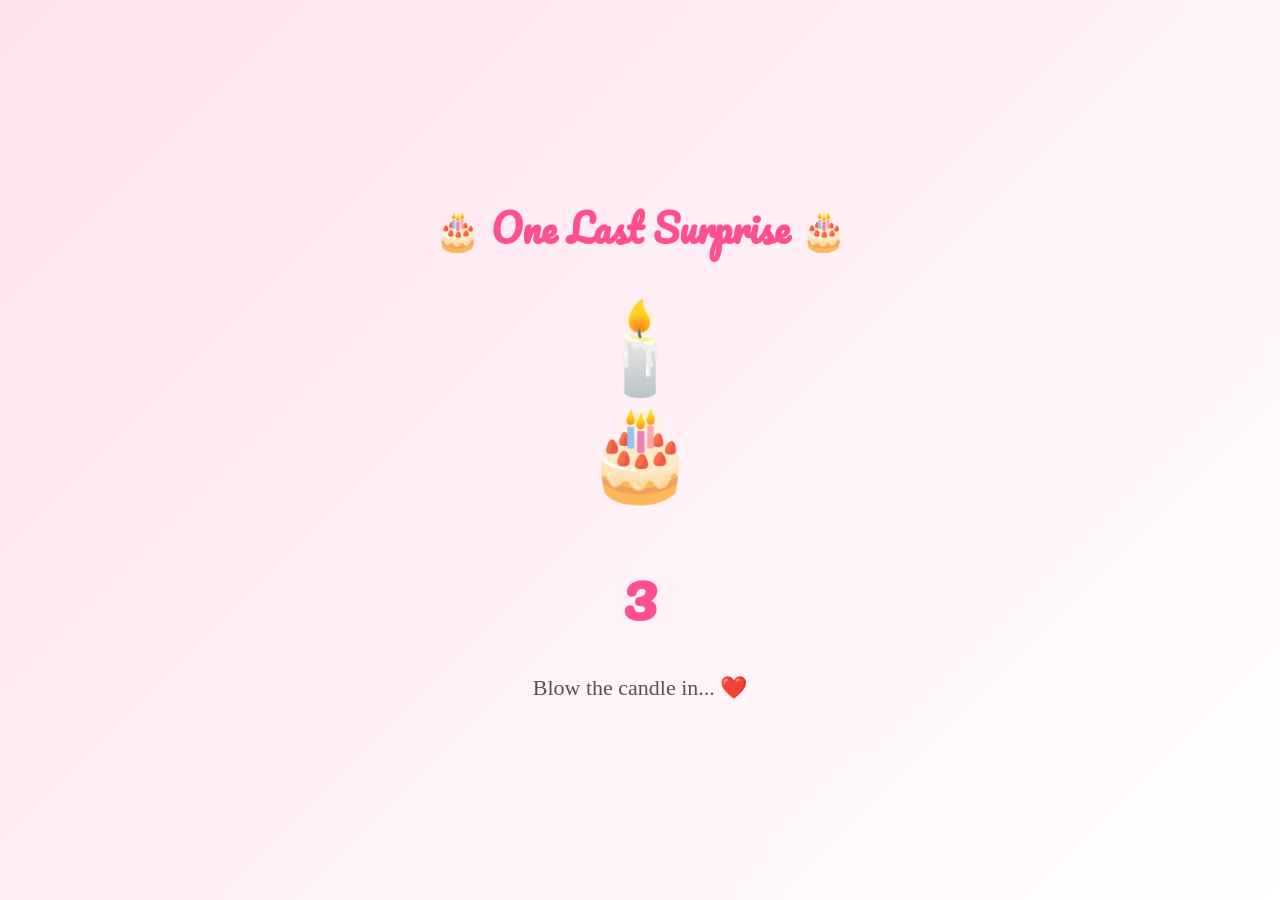
==== cake.html @ 522d52fc "Add files via upload" ====
<!DOCTYPE html>
<html lang="en">
<head>
<meta charset="UTF-8">
<meta name="viewport" content="width=device-width, initial-scale=1.0">
<title>One Last Surprise ❤️</title>

<link rel="stylesheet" href="design.css">
<link href="https://fonts.googleapis.com/css2?family=Poppins:wght@300;500;700&family=Pacifico&display=swap" rel="stylesheet">

</head>
<body>
<div class="hearts">
<span>❤️</span>
<span>💕</span>
<span>💗</span>
<span>❤️</span>
<span>💖</span>
<span>💕</span>
<span>❤️</span>
</div>
<div class="cakePage">

<h1 class="cakeTitle">🎂 One Last Surprise 🎂</h1>

<div id="cake">
🕯️<br>
🎂
</div>

<h2 id="countdown"></h2>

<p id="blowText"></p>

</div>
<script>

const countdown = document.getElementById("countdown");
const blowText = document.getElementById("blowText");
const cakePage = document.querySelector(".cakePage");

let count = 3;

blowText.innerHTML = "Blow the candle in... ❤️";


let timer = setInterval(function(){

countdown.innerHTML = count;


count--;


if(count < 0){

clearInterval(timer);


// Now lights become dim after countdown

blowText.innerHTML = "Make a wish Hemanth ❤️";


cakePage.style.transition = "3s";
cakePage.style.filter = "brightness(30%)";


setTimeout(function(){

countdown.innerHTML = "🎂";

cakePage.style.filter = "brightness(100%)";


setTimeout(function(){

window.location.href="celebration.html";

},2000);


},3000);


}


},1000);

</script>

</body>
</html>
---- design.css ----
*{
    margin:0;
    padding:0;
    box-sizing:border-box;
}


body{

    min-height:100vh;
    background:linear-gradient(135deg,#ffe1ed,#ffffff);
    font-family:"Segoe Print","Comic Sans MS",cursive;
    overflow:auto;

}


/* Floating Hearts */

.hearts{

    position:fixed;
    width:100%;
    height:100%;
    top:0;
    left:0;
    overflow:hidden;
    pointer-events:none;
    z-index:0;

}


.hearts span{

    position:absolute;
    bottom:-60px;
    animation:float 10s linear infinite;
    font-size:35px;

}


.hearts span:nth-child(1){
left:5%;
animation-delay:0s;
}

.hearts span:nth-child(2){
left:20%;
font-size:45px;
animation-delay:2s;
}

.hearts span:nth-child(3){
left:35%;
font-size:30px;
animation-delay:4s;
}

.hearts span:nth-child(4){
left:50%;
font-size:50px;
animation-delay:1s;
}

.hearts span:nth-child(5){
left:65%;
font-size:38px;
animation-delay:5s;
}

.hearts span:nth-child(6){
left:80%;
font-size:45px;
animation-delay:7s;
}

.hearts span:nth-child(7){
left:90%;
font-size:28px;
animation-delay:3s;
}



@keyframes float{

0%{
transform:translateY(0) rotate(0);
opacity:0;
}

20%{
opacity:1;
}

100%{
transform:translateY(-120vh) rotate(360deg);
opacity:0;
}

}



/* Main Card */


.container{

position:relative;
z-index:2;

width:90%;
max-width:520px;

background:white;

padding:40px 30px;

margin:auto;

text-align:center;

border-radius:35px;

border:3px solid #ff9fc5;

box-shadow:0 15px 40px rgba(255,105,150,0.3);

animation:appear 1s ease;

position:relative;
z-index:2;

width:90%;
max-width:520px;

background:white;

padding:35px 30px;

margin:40px auto;

text-align:center;

border-radius:35px;

border:3px solid #ff9fc5;

box-shadow:0 15px 40px rgba(255,105,150,0.3);

animation:appear 1s ease;

}



@keyframes appear{

from{

opacity:0;
transform:translateY(-50%) scale(.7);

}

to{

opacity:1;
transform:translateY(-50%) scale(1);

}

}



h1{

font-family:'Pacifico',cursive;
color:#ff4f91;
font-size:45px;

}



p{

color:#666;
font-size:18px;
line-height:1.8;

}



/* Buttons */


button{

margin-top:25px;

padding:15px 35px;

border:none;

border-radius:40px;

background:#ff6fa8;

color:white;

font-size:18px;

font-weight:bold;

cursor:pointer;

transition:.3s;

}



button:hover{

background:#ff4081;
transform:scale(1.08);

}



/* Notes */

.note{

background:#fff2f8;

padding:18px;

margin:15px;

border-radius:20px;

color:#d63384;

font-size:18px;
font-family:"Segoe Print","Comic Sans MS",cursive;


box-shadow:0 5px 15px rgba(255,105,150,.2);

}



/* CAKE */


.cake{

position:relative;

width:220px;

margin:40px auto;

}


.cake-layer{

height:45px;

margin:auto;

background:linear-gradient(#ffb6d5,#ff5f9e);

border-radius:20px;

box-shadow:0 5px 15px #ccc;

}


.layer1{
width:220px;
}

.layer2{
width:180px;
}

.layer3{
width:140px;
}



.icing{

height:25px;

width:200px;

background:white;

border-radius:50%;

position:absolute;

top:40px;

left:10px;

}



.candle{

font-size:45px;

text-align:center;

animation:flame 1s infinite alternate;

}



@keyframes flame{

from{
transform:scale(1);
}

to{
transform:scale(1.3);
}

}



/* Countdown */


#countdown{

font-size:80px;

color:#ff4f91;

font-family:'Pacifico';

}



/* Dark mode */

.darkScreen{

background:#111 !important;

}



/* Mobile */


@media(max-width:600px){

h1{

font-size:34px;

}

.container{

padding:25px 15px;

}

p{

font-size:16px;

}

}
   .container{

    position:relative;
    z-index:2;

    width:90%;
    max-width:520px;

    background:white;

    padding:35px 30px;

    margin:40px auto;

    text-align:center;

    border-radius:35px;

    border:3px solid #ff9fc5;

    box-shadow:0 15px 40px rgba(255,105,150,0.3);

    animation:appear 1s ease;

}


h1{
    font-size:38px;
}


p{
    font-size:16px;
    line-height:1.6;
}


button{
    padding:13px 28px;
    font-size:16px;
}


/* Hearts size adjustment */

.hearts span{
    font-size:25px;
}


.hearts span:nth-child(2){
    font-size:35px;
}

.hearts span:nth-child(4){
    font-size:40px;
}

.hearts span:nth-child(6){
    font-size:32px;
}
/* GIFTS */

/* GIFTS PAGE */

.giftPage{
    text-align:center;
    padding:30px 20px;
}


.giftContainer{

    display:grid;
    grid-template-columns:repeat(3,1fr);
    gap:25px;
    max-width:800px;
    margin:30px auto;

}


.gift{

    position:relative;

    width:140px;
    height:140px;

    margin:auto;

    background:#ffb6d5;

    border-radius:20px;

    display:flex;
    justify-content:center;
    align-items:center;

    font-size:55px;

    cursor:pointer;

    box-shadow:0 8px 20px rgba(255,105,150,0.3);

    transition:0.3s;

}


.gift:hover{

    transform:scale(1.08);

}


/* Note popup */

.note{

    display:none;

    position:absolute;

    top:155px;
    left:50%;

    transform:translateX(-50%);

    width:220px;

    background:white;

    padding:15px;

    border-radius:15px;

    color:#d63384;

    font-size:14px;
    font-family:"Segoe Print","Comic Sans MS",cursive;

    line-height:1.5;

    box-shadow:0 8px 20px rgba(0,0,0,0.2);

    z-index:5;

}


.gift.open .note{

    display:block;

}



#nextBtn{

    display:none;

    margin-top:60px;

}



@media(max-width:800px){

.giftContainer{

    grid-template-columns:repeat(2,1fr);

}


.gift{

    width:120px;
    height:120px;
    font-size:45px;

}

}
/* Gift Boxes */

.giftContainer{

display:grid;
grid-template-columns:repeat(3,1fr);
gap:30px;
max-width:750px;
margin:40px auto;

}


.gift{

width:150px;
height:150px;

background:#ff8fbd;

border-radius:25px;

display:flex;
justify-content:center;
align-items:center;

font-size:70px;

cursor:pointer;

position:relative;

box-shadow:0 10px 25px rgba(255,105,150,0.3);

transition:.4s;

}


.gift:hover{

transform:scale(1.05);

}



/* Note inside the gift */

.note{

display:none;

position:absolute;

width:100%;
height:100%;

top:0;
left:0;

background:#fff5fa;

border-radius:25px;

padding:15px;

font-size:14px;
font-family:"Segoe Print","Comic Sans MS",cursive;


color:#d63384;

display:flex;

align-items:center;

justify-content:center;

text-align:center;

box-sizing:border-box;

}



.gift.open .note{

display:flex;

}



.gift.open{

background:white;

font-size:0;

}



@media(max-width:800px){

.giftContainer{

grid-template-columns:repeat(2,1fr);

}


.gift{

width:130px;
height:130px;

}

}
.note{

display:none;

position:absolute;

width:100%;
height:100%;

top:0;
left:0;

background:#fff5fa;

border-radius:25px;

padding:15px;

font-size:14px;

color:#d63384;

align-items:center;

justify-content:center;

text-align:center;

box-sizing:border-box;

}


.gift.open .note{

display:flex;

}
/* CAKE PAGE CENTER */

.cakePage{

    min-height:100vh;

    display:flex;

    flex-direction:column;

    justify-content:center;

    align-items:center;

    text-align:center;

    padding:20px;

    background:linear-gradient(135deg,#ffe1ed,#ffffff);

}


.cakeTitle{

    text-align:center;

    font-family:'Pacifico',cursive;

    color:#ff4f91;

    font-size:45px;

    margin-bottom:20px;

}


#cake{

    font-size:120px;

    margin:30px;

    animation:bounce 1.5s infinite;

}


#countdown{

    font-size:80px;

    color:#ff4f91;

    font-family:'Pacifico',cursive;

}


#blowText{

    font-size:25px;

    color:#555;

    text-align:center;

}
.cakePage{
    min-height:100vh;
    display:flex;
    flex-direction:column;
    justify-content:center;
    align-items:center;
    text-align:center;
    padding:20px;
    background:linear-gradient(135deg,#ffe1ed,#ffffff);
    transition:2s;
}


/* slowly dark effect */

.cakePage.dark{

    filter:brightness(30%);
    background:#111;

}
/* Cake Page Size Adjustment */

.cakePage{

    min-height:100vh;
    display:flex;
    flex-direction:column;
    justify-content:center;
    align-items:center;
    text-align:center;
    padding:20px;

}


.cakeTitle{

    font-family:'Pacifico',cursive;
    color:#ff4f91;
    font-size:38px;
    margin-bottom:15px;

}


#cake{

    font-size:90px;
    margin:20px;

}


#countdown{

    font-size:65px;
    color:#ff4f91;
    font-family:'Pacifico',cursive;
    margin:10px;

}


#blowText{

    font-size:22px;
    color:#555;
    margin-top:10px;

}
/* CELEBRATION PAGE */

.celebrationBody{

    min-height:100vh;
    overflow:hidden;
    background:linear-gradient(135deg,#ffdde9,#ffffff);

}


.celebration{

    min-height:100vh;

    display:flex;

    flex-direction:column;

    justify-content:center;

    align-items:center;

    text-align:center;

    padding:20px;

}


#love{

    font-family:'Pacifico',cursive;

    color:#ff0066;

    font-size:40px;

    margin-bottom:15px;

}


.celebration h1{

    font-family:'Pacifico',cursive;

    color:#ff4f81;

    font-size:55px;

    margin:10px;

}


.hemanth{

    color:#ff0066;

}



.finalMessage{

    max-width:700px;

    font-size:22px;

    line-height:1.8;

    color:#555;

    margin-top:25px;

}


.celebration button{

    margin-top:35px;

    padding:15px 35px;

    border:none;

    border-radius:40px;

    background:#ff4f81;

    color:white;

    font-size:18px;

}



/* Blast from corners */

.confetti:before,
.confetti:after{

    content:"🎉 🎊 ✨ 💖 🎈 ❤️";

    position:absolute;

    bottom:-50px;

    font-size:45px;

    animation:blast 4s infinite;

}


.confetti:before{

    left:0;

}


.confetti:after{

    right:0;

    animation-delay:1s;

}



@keyframes blast{


0%{

transform:translate(0,0) scale(.5);

opacity:0;

}


30%{

opacity:1;

}


100%{

transform:translate(50vw,-100vh) scale(1.5);

opacity:0;

}


}
/* Celebration Blast */

.confetti:before,
.confetti:after{

    content:"🎉 🎉 🎉";

    position:absolute;

    bottom:-60px;

    font-size:45px;

    animation:blast 4s ease-out infinite;

}


.confetti:before{

    left:-20px;

    transform-origin:left bottom;

}


.confetti:after{

    right:-20px;

    transform-origin:right bottom;

    animation-delay:1s;

}



@keyframes blast{

0%{

transform:translate(0,0) rotate(0deg);

opacity:0;

}


20%{

opacity:1;

}


100%{

transform:translate(150px,-100vh) rotate(360deg);

opacity:0;

}

}
.finalMessage{

    max-width:700px;

    font-family:"Segoe Print","Comic Sans MS",cursive;

    font-size:21px;

    line-height:1.8;

    color:#555;

    margin-top:25px;

}
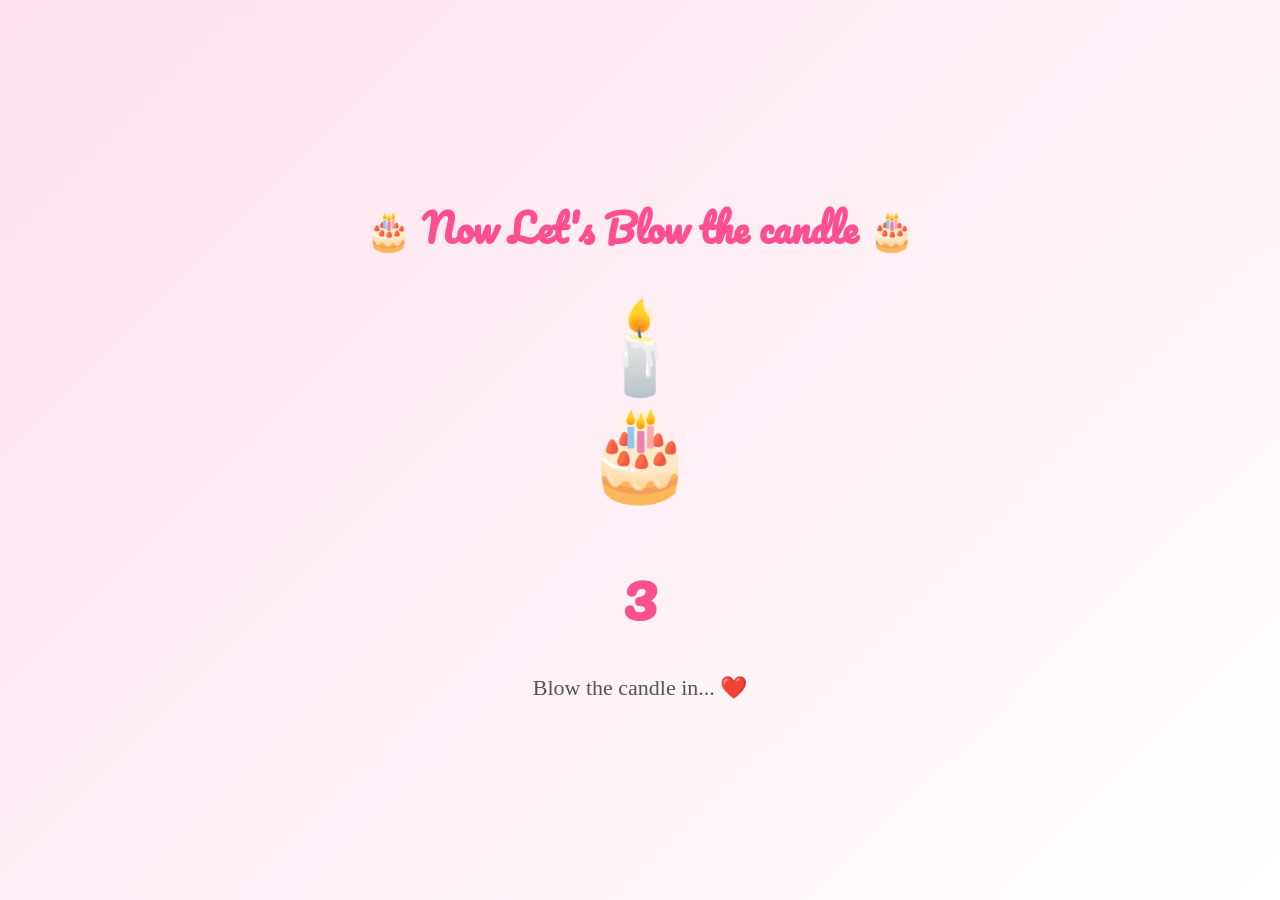
==== commit 636eef67: "Add files via upload" ====
--- a/cake.html
+++ b/cake.html
@@ -21,7 +21,7 @@
 </div>
 <div class="cakePage">
 
-<h1 class="cakeTitle">🎂 One Last Surprise 🎂</h1>
+<h1 class="cakeTitle">🎂 Now Let's Blow the candle 🎂</h1>
 
 <div id="cake">
 🕯️<br>
